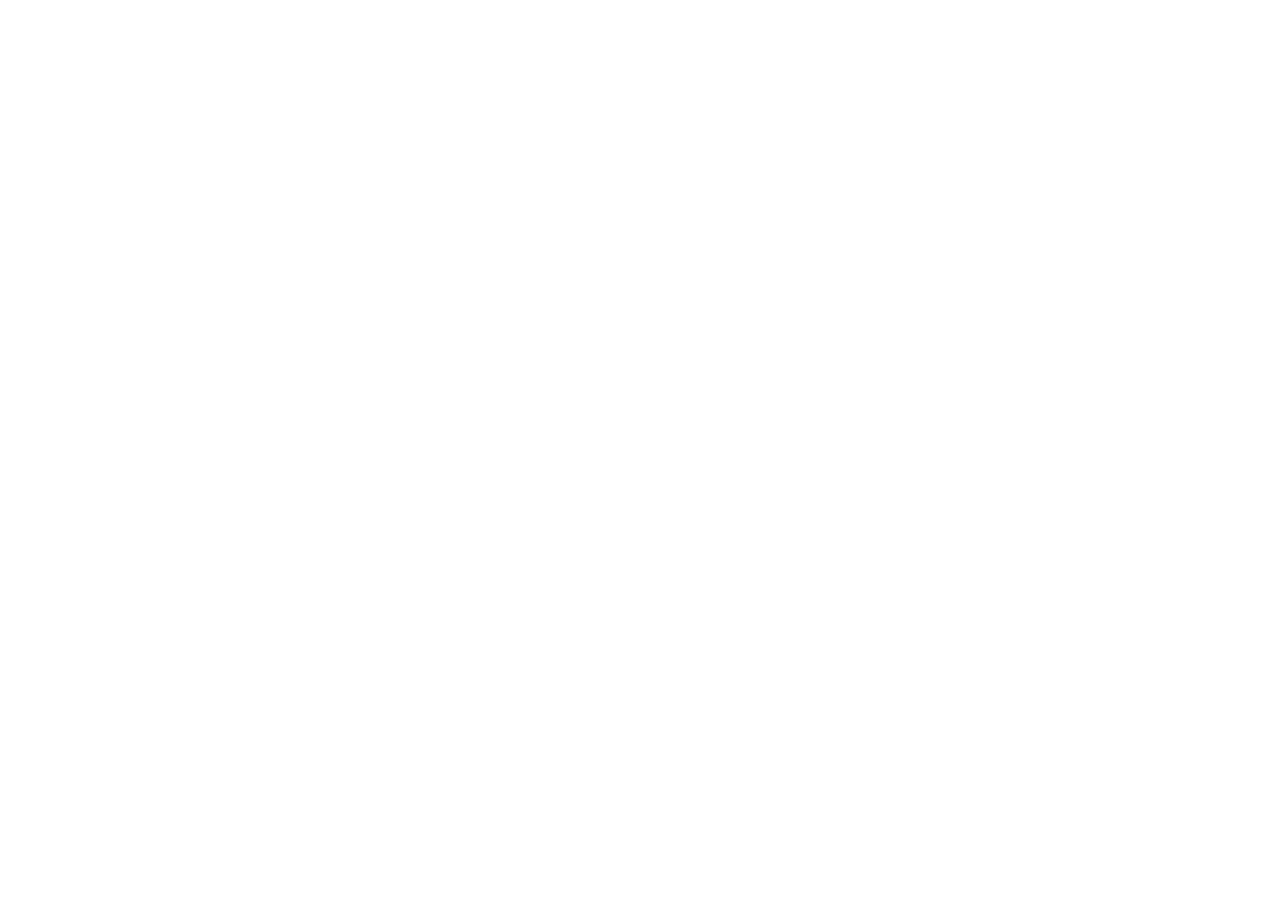
==== slider/index.html @ 6faf4a6e "feat: start slider" ====
<!DOCTYPE html>
<html lang="en">

<head>
   <meta charset="UTF-8">
   <meta http-equiv="X-UA-Compatible" content="IE=edge">
   <meta name="viewport" content="width=device-width, initial-scale=1.0">
   <title>Slider</title>
   <link rel="stylesheet" href="style.css">
</head>

<body>



   <script src="index.js"></script>
</body>

</html>
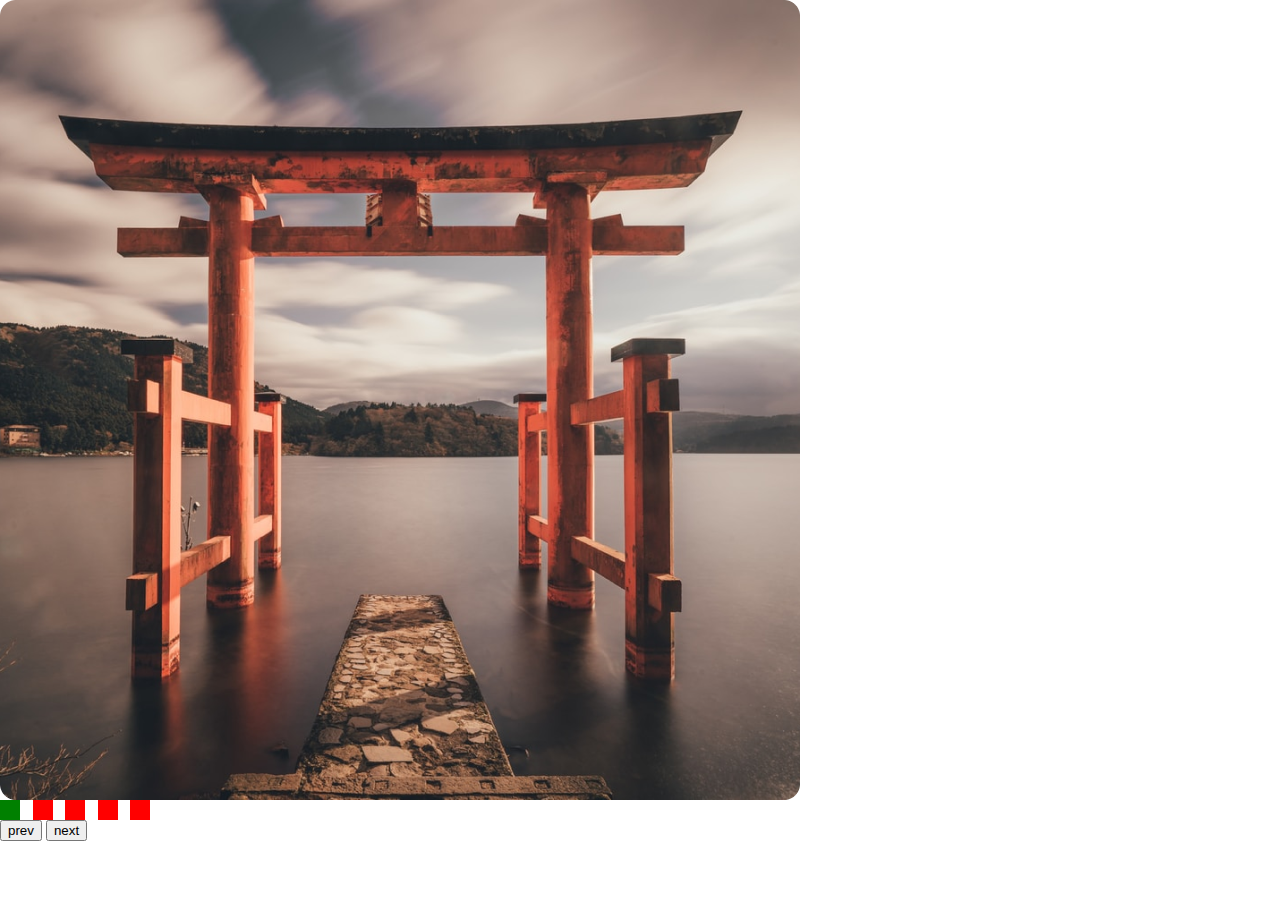
==== commit acf90570: "feat: end slider" ====
--- a/slider/index.html
+++ b/slider/index.html
@@ -11,7 +11,26 @@
 
 <body>
 
+   <div id="viewport">
+      <div class="slider" style="left: 0">
+         <div class="slide"><img src="./assets/img/Japan.jpg" alt=""></div>
+         <div class="slide"><img src="./assets/img/roud.jpg" alt=""></div>
+         <div class="slide"><img src="./assets/img/Spain.jpg" alt=""></div>
+         <div class="slide"><img src="./assets/img/the_sea.jpg" alt=""></div>
+         <div class="slide"><img src="./assets/img/USA.jpg" alt=""></div>
+      </div>
+   </div>
 
+   <div id="viewSlider">
+      <div class="viewSlide"></div>
+      <div class="viewSlide"></div>
+      <div class="viewSlide"></div>
+      <div class="viewSlide"></div>
+      <div class="viewSlide"></div>
+   </div>
+
+   <button class="prev" id="prev">prev</button>
+   <button class="next" id="next">next</button>
 
    <script src="index.js"></script>
 </body>
--- a/slider/style.css
+++ b/slider/style.css
@@ -0,0 +1,45 @@
+html,
+body {
+   margin: 0;
+   padding: 0;
+}
+
+#viewport {
+   width: 800px;
+   height: 800px;
+   overflow: hidden;
+}
+
+.slider {
+   position: relative;
+   transition: 500ms;
+   width: calc(100% * 5);
+   height: 800px;
+   display: flex;
+   justify-content: start;
+   flex-wrap: nowrap;
+}
+
+.slide {
+   width: 100%;
+   height: 800px;
+}
+
+.slide img {
+   width: 100%;
+   height: 800px;
+   object-fit: cover;
+   object-position: 0;
+}
+
+#viewSlider {
+   width: calc(30px * 5);
+   display: flex;
+   justify-content: space-between;
+}
+
+.viewSlide {
+   width: 20px;
+   height: 20px;
+   background-color: red;
+}